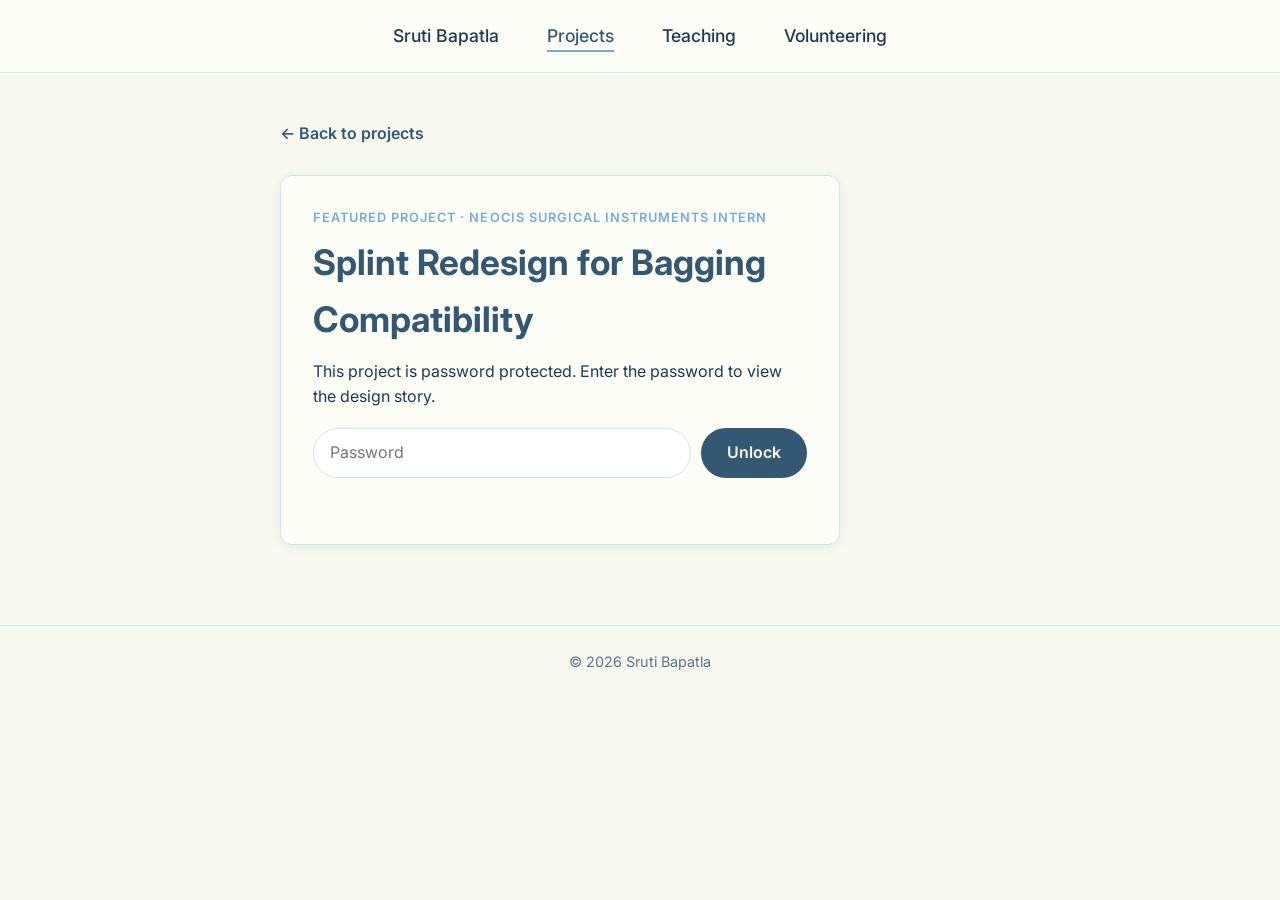
==== neocis.html @ 36937287 "Archive the Neocis card from Featured projects Co-Authored-By: Claude Opus 5.5 <noreply@anthropic.co" ====
<!DOCTYPE html>
<html lang="en">
<head>
  <meta charset="UTF-8">
  <meta name="viewport" content="width=device-width, initial-scale=1.0">
  <meta name="robots" content="noindex">
  <title>Neocis | Sruti Bapatla</title>
  <link rel="preconnect" href="https://fonts.googleapis.com">
  <link href="https://fonts.googleapis.com/css2?family=Inter:wght@400;500;600;700&display=swap" rel="stylesheet">
  <link rel="stylesheet" href="styles.css?v=12">
</head>
<body>
  <nav class="site-nav">
    <ul>
      <li><a href="index.html">Sruti Bapatla</a></li>
      <li><a href="projects.html" class="active">Projects</a></li>
      <li><a href="teaching.html">Teaching</a></li>
      <li><a href="volunteering.html">Volunteering</a></li>
    </ul>
  </nav>

  <!--
    This page's content is encrypted in neocis.enc.
    To edit it: change private-src/neocis-content.html (or its images), then run
      pwsh private-src/build-neocis.ps1 -Password "<password>"
  -->
  <main class="post" id="post">
    <a class="back-link" href="projects.html#featured">&larr; Back to projects</a>

    <section class="lock-card">
      <p class="post-kicker">Featured Project · Neocis Surgical Instruments Intern</p>
      <h1>Splint Redesign for Bagging Compatibility</h1>
      <p>This project is password protected. Enter the password to view the design story.</p>
      <form id="unlock-form" class="lock-form">
        <label for="pw" class="visually-hidden">Password</label>
        <input id="pw" type="password" placeholder="Password" autocomplete="current-password" required>
        <button class="btn primary" type="submit">Unlock</button>
      </form>
      <p id="lock-msg" class="lock-msg" role="status" aria-live="polite"></p>
    </section>
  </main>

  <footer>© 2026 Sruti Bapatla</footer>

  <script>
    (() => {
      const form = document.getElementById("unlock-form");
      const input = document.getElementById("pw");
      const msg = document.getElementById("lock-msg");
      const post = document.getElementById("post");
      const KEY = "neocis-pw";
      let encrypted = null;

      async function decrypt(password) {
        if (!encrypted) {
          const res = await fetch("neocis.enc", { cache: "no-cache" });
          if (!res.ok) throw new Error("load");
          encrypted = new Uint8Array(await res.arrayBuffer());
        }
        const salt = encrypted.slice(0, 16);
        const iv = encrypted.slice(16, 28);
        const data = encrypted.slice(28);
        const base = await crypto.subtle.importKey("raw", new TextEncoder().encode(password), "PBKDF2", false, ["deriveKey"]);
        const key = await crypto.subtle.deriveKey(
          { name: "PBKDF2", salt, iterations: 300000, hash: "SHA-256" },
          base, { name: "AES-GCM", length: 256 }, false, ["decrypt"]);
        const plain = await crypto.subtle.decrypt({ name: "AES-GCM", iv }, key, data);
        return new TextDecoder().decode(plain);
      }

      async function unlock(password, remember) {
        msg.textContent = "Unlocking…";
        try {
          post.innerHTML = await decrypt(password);
          if (remember) { try { sessionStorage.setItem(KEY, password); } catch (e) {} }
          window.scrollTo(0, 0);
        } catch (e) {
          msg.textContent = e.message === "load"
            ? "Couldn't load the project. Please try again."
            : "That password isn't right.";
          try { sessionStorage.removeItem(KEY); } catch (e2) {}
          input.select();
        }
      }

      form.addEventListener("submit", (e) => {
        e.preventDefault();
        unlock(input.value, true);
      });

      // Stay unlocked across reloads in the same browser tab.
      let saved = null;
      try { saved = sessionStorage.getItem(KEY); } catch (e) {}
      if (saved) unlock(saved, false);
    })();
  </script>
</body>
</html>
---- styles.css ----
/* ===== Fonts =====
   Put the font files in the fonts/ folder with these names
   (.woff2 preferred; .otf/.ttf also listed as backups). */
@font-face {
  font-family: "Wassmer Reglet";
  src: local("Wassmer Reglet"),
       url("fonts/WassmerReglet.woff2") format("woff2"),
       url("fonts/WassmerReglet.otf") format("opentype"),
       url("fonts/WassmerReglet.ttf") format("truetype");
  font-display: swap;
}

@font-face {
  font-family: "Zugili";
  src: local("Zugili"),
       url("fonts/Zugili.woff2") format("woff2"),
       url("fonts/Zugili.otf") format("opentype"),
       url("fonts/Zugili.ttf") format("truetype");
  font-display: swap;
}

/* ===== Base ===== */
:root {
  /* Palette */
  --navy: #355872;
  --steel: #7AAACE;
  --sky: #9CD5FF;
  --cream: #F7F8F0;

  --bg: var(--cream);
  --surface: #fdfdf8;
  --text: #22394b;
  --muted: #5a7488;
  --accent: var(--navy);
  --accent-mid: var(--steel);
  --accent-soft: #dcefff;
  --border: #d5e3ee;
  --radius: 12px;
  --shadow: 0 2px 10px rgba(53, 88, 114, 0.08);

  /* Swap these two if you'd rather have the fonts the other way round */
  --font-heading: "Wassmer Reglet", "Inter", Georgia, serif;
  --font-body: "Zugili", "Inter", -apple-system, "Segoe UI", sans-serif;
}

* { box-sizing: border-box; margin: 0; padding: 0; }

/* Unfinished items are marked hidden in the HTML until they're filled in */
[hidden] { display: none !important; }

body {
  font-family: var(--font-body);
  background: var(--bg);
  color: var(--text);
  line-height: 1.6;
}

h1, h2, h3, .site-nav a, .cover-title, .btn, .logo-name {
  font-family: var(--font-heading);
}

h1, h2 { color: var(--navy); }

img { max-width: 100%; display: block; }
a { color: var(--accent); }

/* Text you still need to fill in */
.placeholder-text { color: #8fa3b2; font-style: italic; }

.meta { color: var(--muted); font-size: 0.9rem; }

/* ===== Top navigation ===== */
.site-nav {
  position: sticky;
  top: 0;
  z-index: 10;
  background: var(--surface);
  border-bottom: 1px solid var(--border);
}

.site-nav ul {
  list-style: none;
  display: flex;
  justify-content: center;
  flex-wrap: wrap;
  gap: 8px 48px;
  padding: 22px 16px;
}

.site-nav a {
  color: var(--text);
  text-decoration: none;
  font-size: 1.1rem;
  font-weight: 500;
  padding-bottom: 4px;
  border-bottom: 2px solid transparent;
  transition: border-color 0.2s, color 0.2s;
}

.site-nav a:hover { color: var(--accent-mid); }

.site-nav a.active {
  color: var(--accent);
  border-bottom-color: var(--accent-mid);
}

/* ===== Layout ===== */
main {
  max-width: 1100px;
  margin: 0 auto;
  padding: 48px 20px 80px;
}

h1 { font-size: 2.2rem; margin-bottom: 12px; }
h2 { font-size: 1.6rem; margin-bottom: 20px; }
h3 { font-size: 1.15rem; margin-bottom: 6px; }

.section { margin-top: 72px; }

.page-intro { color: var(--muted); margin-bottom: 32px; }

/* ===== Home: hero ===== */
.hero {
  display: grid;
  grid-template-columns: 340px 1fr;
  gap: 48px;
  align-items: center;
}

.hero-photo img {
  width: 100%;
  aspect-ratio: 1 / 1;
  object-fit: cover;
  object-position: center;
  border-radius: var(--radius);
  box-shadow: var(--shadow);
}

.hero-text p { margin-bottom: 16px; }

.button-row { display: flex; flex-wrap: wrap; gap: 12px; margin-top: 24px; }

.btn {
  display: inline-block;
  padding: 10px 24px;
  border-radius: 999px;
  border: 2px solid var(--accent);
  color: var(--accent);
  background: transparent;
  text-decoration: none;
  font-weight: 600;
  transition: background 0.2s, color 0.2s;
}

.btn:hover, .btn.primary { background: var(--accent); color: var(--cream); }
.btn.primary:hover { background: #2a465b; border-color: #2a465b; }

/* ===== Home: education ===== */
.edu-card {
  background: var(--surface);
  border: 1px solid var(--border);
  border-radius: var(--radius);
  padding: 24px 28px;
  margin-bottom: 20px;
  box-shadow: var(--shadow);
}

.edu-meta { color: var(--muted); font-size: 0.95rem; margin-bottom: 10px; }

/* ===== Projects ===== */
.filter-bar { display: flex; align-items: center; gap: 12px; margin-bottom: 36px; }

.filter-bar label { font-weight: 600; }

.filter-bar select {
  font: inherit;
  padding: 8px 36px 8px 14px;
  border: 1px solid var(--border);
  border-radius: 8px;
  background: var(--surface);
  cursor: pointer;
}

.project-group { display: none; }
.project-group.visible { display: block; }

.project-grid {
  display: grid;
  grid-template-columns: repeat(3, 1fr);
  gap: 32px;
}

.project-card h3 { margin-top: 12px; }

.project-cover {
  position: relative;
  border-radius: var(--radius);
  overflow: hidden;
  background: var(--navy);
  box-shadow: var(--shadow);
}

.project-cover img {
  width: 100%;
  aspect-ratio: 4 / 3;
  object-fit: cover;
  object-position: center;
  transition: opacity 0.3s;
}

.project-cover .cover-title {
  position: absolute;
  left: 0; right: 0; bottom: 0;
  padding: 12px 16px;
  color: #fff;
  font-weight: 600;
  background: linear-gradient(transparent, rgba(53, 88, 114, 0.8));
  transition: opacity 0.3s;
}

.project-cover .overlay {
  position: absolute;
  inset: 0;
  padding: 14px 16px;
  display: flex;
  align-items: center;
  justify-content: center;
  text-align: center;
  color: #fff;
  font-size: 0.85rem;
  line-height: 1.45;
  opacity: 0;
  transition: opacity 0.3s;
}

.project-cover:hover img { opacity: 0.2; }
.project-cover:hover .cover-title { opacity: 0; }
.project-cover:hover .overlay { opacity: 1; }
.project-cover .overlay .placeholder-text { color: #e8ecee; }

.skills { display: flex; flex-wrap: wrap; gap: 6px; margin-top: 10px; list-style: none; }

.skills li {
  font-size: 0.8rem;
  padding: 3px 10px;
  border-radius: 999px;
  background: var(--accent-soft);
  color: var(--accent);
}

/* ===== Teaching ===== */
.hover-grid {
  display: grid;
  grid-template-columns: repeat(auto-fill, minmax(300px, 1fr));
  gap: 20px;
  align-items: start;
}

.hover-box {
  background: var(--surface);
  border: 1px solid var(--border);
  border-left: 4px solid var(--accent-mid);
  border-radius: var(--radius);
  padding: 20px 24px;
  box-shadow: var(--shadow);
  transition: transform 0.2s, box-shadow 0.2s;
}

.hover-box:hover { transform: translateY(-2px); box-shadow: 0 6px 18px rgba(53, 88, 114, 0.15); }

.hover-box h3 { margin-bottom: 0; }

.hover-box .details {
  max-height: 0;
  overflow: hidden;
  opacity: 0;
  transition: max-height 0.35s ease, opacity 0.3s, margin 0.3s;
}

.hover-box:hover .details,
.hover-box:focus-within .details {
  max-height: 400px;
  opacity: 1;
  margin-top: 12px;
}

.details-list { padding-left: 18px; }
.details-list li { margin-bottom: 4px; }
.hover-box .details .meta { margin-bottom: 6px; }

.hover-hint { color: var(--muted); font-size: 0.85rem; margin-top: 4px; }

/* ===== Volunteering ===== */
.logo-grid {
  display: grid;
  grid-template-columns: repeat(auto-fill, minmax(280px, 1fr));
  gap: 28px;
}

.logo-card {
  position: relative;
  aspect-ratio: 1 / 1;
  background: var(--surface);
  border: 1px solid var(--border);
  border-radius: var(--radius);
  overflow: hidden;
  box-shadow: var(--shadow);
}

.logo-card img {
  width: 100%;
  height: 100%;
  object-fit: contain;
  object-position: center;
  padding: 28px;
  transition: opacity 0.3s;
}

.logo-card img.photo { object-fit: cover; padding: 0; }

.logo-card .overlay {
  position: absolute;
  inset: 0;
  padding: 24px;
  display: flex;
  flex-direction: column;
  justify-content: center;
  text-align: center;
  background: rgba(53, 88, 114, 0.93);
  color: #fff;
  opacity: 0;
  transition: opacity 0.3s;
}

.logo-card .overlay .role { font-weight: 600; margin-bottom: 8px; opacity: 0.9; }
.logo-card .overlay .placeholder-text { color: var(--sky); }

.logo-card:hover .overlay { opacity: 1; }
.logo-card:hover img { opacity: 0.15; }

.logo-name { text-align: center; margin-top: 10px; font-weight: 600; }

/* ===== Home: honors ===== */
.honors-list { list-style: none; display: grid; gap: 12px; }

.honors-list li {
  background: var(--surface);
  border: 1px solid var(--border);
  border-left: 4px solid var(--sky);
  border-radius: var(--radius);
  padding: 14px 20px;
}

.honors-list strong { color: var(--navy); }

.project-card .meta { margin-top: 2px; }

.poster-link {
  display: inline-block;
  margin-top: 6px;
  font-family: var(--font-heading);
  font-weight: 600;
  font-size: 0.9rem;
  text-decoration: none;
  border-bottom: 2px solid var(--sky);
}

.poster-link:hover { border-bottom-color: var(--navy); }

/* Featured: two larger cards, centered */
.project-grid.featured-grid {
  grid-template-columns: repeat(auto-fit, minmax(0, 440px));   /* centers however many featured cards are shown */
  justify-content: center;
  gap: 40px;
}

.featured-grid .project-card h3 { font-size: 1.25rem; }

@media (max-width: 700px) {
  .project-grid.featured-grid { grid-template-columns: 1fr; }
}

/* Featured cards link to their write-up */
.card-link { color: inherit; text-decoration: none; display: block; }
.card-link:hover h3 { color: var(--steel); }

/* ===== Fabrication Fun gallery ===== */
.fab-gallery {
  display: grid;
  grid-template-columns: repeat(3, minmax(0, 1fr));   /* always three per row */
  gap: 24px;
  align-items: start;
}

.fab-item {
  margin: 0;
  border-radius: var(--radius);
  background: var(--navy);
  overflow: hidden;
  box-shadow: var(--shadow);
  outline: none;
}

.fab-item img {
  width: 100%;
  aspect-ratio: 1 / 1;
  object-fit: cover;
  transition: transform 0.3s, opacity 0.3s;
}

.fab-item figcaption {
  padding: 10px 14px 12px;
  color: var(--cream);
  font-family: var(--font-heading);
  font-weight: 600;
}

.fab-item figcaption.placeholder-text { color: var(--sky); }

.fab-item .skills {
  max-height: 0;
  opacity: 0;
  margin: 0;
  padding: 0 14px;
  overflow: hidden;
  transform: translateY(-6px);
  transition: max-height 0.3s, opacity 0.3s, transform 0.3s, padding 0.3s;
}

.fab-item .skills li { background: var(--sky); color: var(--navy); }

.fab-item:hover img,
.fab-item:focus img { transform: scale(0.92); opacity: 0.55; }

.fab-item:hover .skills,
.fab-item:focus .skills {
  max-height: 200px;
  opacity: 1;
  transform: none;
  padding: 0 14px 14px;
}

/* ===== Blog-style project pages ===== */
.post { max-width: 760px; }

.back-link {
  display: inline-block;
  margin-bottom: 28px;
  font-family: var(--font-heading);
  font-weight: 600;
  text-decoration: none;
}

.back-link:hover { color: var(--steel); }

.post-header { margin-bottom: 28px; }
.post-header h1 { margin-bottom: 6px; }

.post-kicker {
  text-transform: uppercase;
  letter-spacing: 0.08em;
  font-size: 0.8rem;
  font-weight: 600;
  color: var(--steel);
  margin-bottom: 6px;
}

.post-hero {
  width: 100%;
  max-height: 460px;
  object-fit: cover;
  object-position: center;
  border-radius: var(--radius);
  box-shadow: var(--shadow);
  margin-bottom: 40px;
}

.post-section { margin-bottom: 40px; }
.post-section h2 { font-size: 1.35rem; margin-bottom: 10px; }
.post-section p { margin-bottom: 14px; font-size: 1.05rem; }

.post-figure { margin: 24px 0; }

.post-figure img {
  width: 100%;
  border-radius: var(--radius);
  box-shadow: var(--shadow);
}

.post-figure figcaption {
  margin-top: 8px;
  font-size: 0.9rem;
  color: var(--muted);
  text-align: center;
}

.post-hero.contain { object-fit: contain; background: #fff; }

.post-subtitle { font-size: 1.15rem; color: var(--muted); margin-bottom: 6px; }

/* Key numbers */
.stat-row {
  display: grid;
  grid-template-columns: repeat(4, 1fr);
  gap: 12px;
  margin-top: 18px;
}

.stat {
  background: var(--surface);
  border: 1px solid var(--border);
  border-radius: var(--radius);
  padding: 14px 16px;
  display: flex;
  flex-direction: column;
  gap: 4px;
}

.stat-num { font-family: var(--font-heading); font-weight: 700; font-size: 1.25rem; color: var(--navy); }
.stat-label { font-size: 0.85rem; color: var(--muted); line-height: 1.35; }

/* Worked calculation */
.calc {
  background: var(--navy);
  color: var(--cream);
  border-radius: var(--radius);
  padding: 6px 20px;
  margin: 14px 0;
}

.calc div {
  display: flex;
  justify-content: space-between;
  flex-wrap: wrap;
  gap: 4px 16px;
  padding: 10px 0;
  border-bottom: 1px solid rgba(156, 213, 255, 0.25);
}

.calc div:last-child { border-bottom: none; }
.calc span { color: var(--sky); font-size: 0.9rem; }
.calc strong { font-weight: 600; }

@media (max-width: 700px) {
  .stat-row { grid-template-columns: repeat(2, 1fr); }
}

/* Password-protected project */
.lock-card {
  background: var(--surface);
  border: 1px solid var(--border);
  border-radius: var(--radius);
  box-shadow: var(--shadow);
  padding: 32px;
  max-width: 560px;
}

.lock-card h1 { margin-bottom: 12px; }

.lock-form { display: flex; flex-wrap: wrap; gap: 10px; margin-top: 18px; }

.lock-form input {
  flex: 1 1 200px;
  font: inherit;
  padding: 10px 16px;
  border: 1px solid var(--border);
  border-radius: 999px;
  background: #fff;
  color: var(--text);
}

.lock-form input:focus { outline: 2px solid var(--steel); outline-offset: 1px; }
.lock-form .btn { cursor: pointer; font: inherit; font-weight: 600; }

.lock-msg { margin-top: 12px; min-height: 1.5em; color: var(--muted); font-size: 0.95rem; }

.visually-hidden {
  position: absolute; width: 1px; height: 1px; overflow: hidden;
  clip: rect(0 0 0 0); white-space: nowrap;
}

.post-figure.narrow { max-width: 420px; margin-left: auto; margin-right: auto; }

.post-section h3 { margin: 28px 0 10px; color: var(--navy); }

/* Text beside a picture; stacks on phones */
.post-split {
  display: grid;
  grid-template-columns: 1.3fr 1fr;
  gap: 28px;
  align-items: center;
}

.post-split .post-figure { margin: 0; }

/* Image grids */
.post-grid {
  display: grid;
  grid-template-columns: repeat(3, 1fr);
  gap: 14px;
  margin: 18px 0;
}

.post-grid.two { grid-template-columns: repeat(2, 1fr); }
.post-grid.four { grid-template-columns: repeat(4, 1fr); }

.post-grid figure { margin: 0; }

.post-grid img {
  width: 100%;
  aspect-ratio: 1 / 1;
  object-fit: contain;
  object-position: center;
  background: #fff;
  border-radius: 10px;
  border: 1px solid var(--border);
  padding: 6px;
}

.post-grid figcaption {
  margin-top: 6px;
  font-size: 0.82rem;
  color: var(--muted);
  text-align: center;
}

.post-callout {
  background: var(--accent-soft);
  border-radius: var(--radius);
  padding: 14px 18px;
}

.post-cite { font-size: 0.8rem !important; color: var(--muted); }
.post-note { font-size: 0.85rem !important; color: var(--muted); margin-top: 10px; }

/* Requirement cards */
.req-grid {
  display: grid;
  grid-template-columns: repeat(2, 1fr);
  gap: 14px;
  margin-top: 16px;
}

.req-card {
  background: var(--surface);
  border: 1px solid var(--border);
  border-radius: var(--radius);
  padding: 16px 20px;
}

.req-card.focus { background: var(--accent-soft); border-color: var(--sky); }
.req-card h3 { margin: 0 0 8px; font-size: 1.05rem; }
.req-card ul, .pros-cons ul, .post-list { padding-left: 18px; }
.req-card li, .pros-cons li, .post-list li { margin-bottom: 4px; }

/* Concept blocks */
.concept {
  background: var(--surface);
  border: 1px solid var(--border);
  border-radius: var(--radius);
  padding: 4px 22px 18px;
  margin: 20px 0;
}

.concept h3 { margin-top: 18px; }

.pros-cons {
  display: grid;
  grid-template-columns: 1fr 1fr;
  gap: 18px;
}

.pros-cons h4 { font-family: var(--font-heading); color: var(--steel); margin-bottom: 4px; }

/* Table */
.post-table {
  width: 100%;
  border-collapse: collapse;
  margin: 10px 0 12px;
  font-size: 0.95rem;
  background: var(--surface);
  border-radius: var(--radius);
  overflow: hidden;
}

.post-table th, .post-table td { padding: 10px 12px; text-align: center; border-bottom: 1px solid var(--border); }
.post-table th { background: var(--navy); color: var(--cream); font-family: var(--font-heading); font-weight: 600; }
.post-table td:first-child { font-weight: 600; text-align: left; }

/* Quote */
.post-quote {
  margin: 28px 0 14px;
  padding: 20px 24px;
  border-radius: var(--radius);
  background: var(--navy);
  color: var(--cream);
  font-size: 1.1rem;
  font-style: italic;
}

.post-quote span { display: block; margin-top: 8px; font-size: 0.85rem; font-style: normal; color: var(--sky); }

@media (max-width: 700px) {
  .post-split, .pros-cons, .req-grid { grid-template-columns: 1fr; }
  .post-grid, .post-grid.four { grid-template-columns: repeat(2, 1fr); }
  .table-wrap { overflow-x: auto; }
}

/* ===== Footer ===== */
footer {
  text-align: center;
  color: var(--muted);
  font-size: 0.9rem;
  padding: 24px;
  border-top: 1px solid var(--border);
}

/* ===== Responsive ===== */
@media (max-width: 900px) {
  .project-grid { grid-template-columns: repeat(2, 1fr); }
}

@media (max-width: 700px) {
  .fab-gallery { gap: 10px; }
  .fab-item figcaption { font-size: 0.8rem; padding: 6px 8px 8px; }
  .fab-item .skills li { font-size: 0.65rem; padding: 2px 6px; }
  .hero { grid-template-columns: 1fr; }
  .hero-photo { max-width: 320px; margin: 0 auto; }
  .project-grid { grid-template-columns: 1fr; }
  .site-nav ul { gap: 8px 24px; }
}
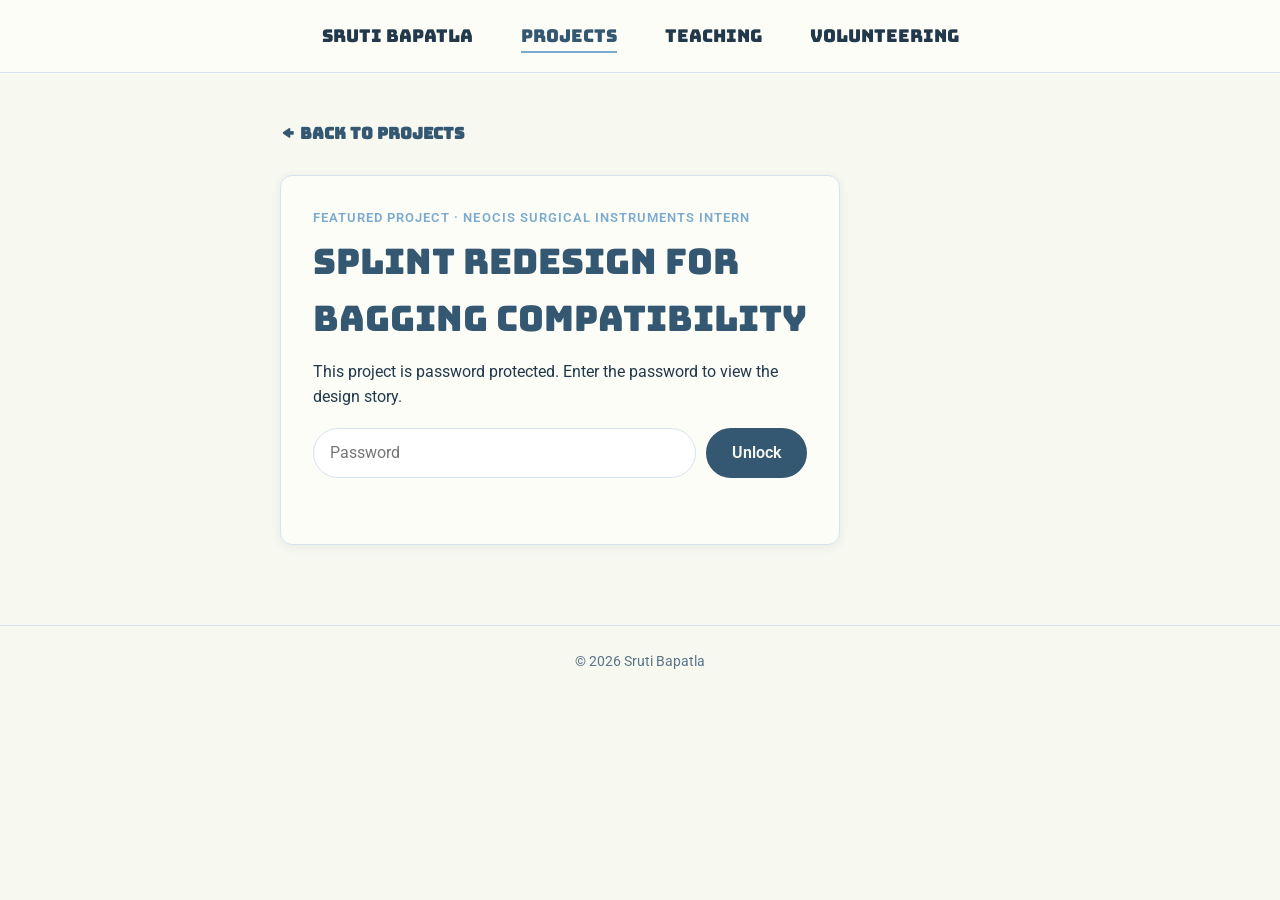
==== commit 678baa55: "Switch fonts to Bungee headings and Roboto body Co-Authored-By: Claude Opus 5.5 <noreply@anthropic.c" ====
--- a/neocis.html
+++ b/neocis.html
@@ -6,8 +6,8 @@
   <meta name="robots" content="noindex">
   <title>Neocis | Sruti Bapatla</title>
   <link rel="preconnect" href="https://fonts.googleapis.com">
-  <link href="https://fonts.googleapis.com/css2?family=Inter:wght@400;500;600;700&display=swap" rel="stylesheet">
-  <link rel="stylesheet" href="styles.css?v=12">
+  <link href="https://fonts.googleapis.com/css2?family=Bungee&family=Roboto:wght@400;500;700&display=swap" rel="stylesheet">
+  <link rel="stylesheet" href="styles.css?v=14">
 </head>
 <body>
   <nav class="site-nav">
--- a/styles.css
+++ b/styles.css
@@ -1,23 +1,5 @@
 /* ===== Fonts =====
-   Put the font files in the fonts/ folder with these names
-   (.woff2 preferred; .otf/.ttf also listed as backups). */
-@font-face {
-  font-family: "Wassmer Reglet";
-  src: local("Wassmer Reglet"),
-       url("fonts/WassmerReglet.woff2") format("woff2"),
-       url("fonts/WassmerReglet.otf") format("opentype"),
-       url("fonts/WassmerReglet.ttf") format("truetype");
-  font-display: swap;
-}
-
-@font-face {
-  font-family: "Zugili";
-  src: local("Zugili"),
-       url("fonts/Zugili.woff2") format("woff2"),
-       url("fonts/Zugili.otf") format("opentype"),
-       url("fonts/Zugili.ttf") format("truetype");
-  font-display: swap;
-}
+   Bungee (headings) and Roboto (body) load from Google Fonts in each page's <head>. */
 
 /* ===== Base ===== */
 :root {
@@ -39,8 +21,8 @@
   --shadow: 0 2px 10px rgba(53, 88, 114, 0.08);
 
   /* Swap these two if you'd rather have the fonts the other way round */
-  --font-heading: "Wassmer Reglet", "Inter", Georgia, serif;
-  --font-body: "Zugili", "Inter", -apple-system, "Segoe UI", sans-serif;
+  --font-heading: "Bungee", "Roboto", sans-serif;
+  --font-body: "Roboto", -apple-system, "Segoe UI", sans-serif;
 }
 
 * { box-sizing: border-box; margin: 0; padding: 0; }
@@ -57,6 +39,7 @@
 
 h1, h2, h3, .site-nav a, .cover-title, .btn, .logo-name {
   font-family: var(--font-heading);
+  font-weight: 400; /* Bungee has a single weight; this avoids fake bolding */
 }
 
 h1, h2 { color: var(--navy); }
@@ -233,6 +216,9 @@
   transition: opacity 0.3s;
 }
 
+/* stack paragraphs; scroll if a long description doesn't fit */
+.project-cover .overlay { flex-direction: column; gap: 8px; justify-content: safe center; overflow-y: auto; }
+.project-cover .overlay:has(p + p) { font-size: 0.78rem; line-height: 1.36; padding: 10px 14px; }
 .project-cover:hover img { opacity: 0.2; }
 .project-cover:hover .cover-title { opacity: 0; }
 .project-cover:hover .overlay { opacity: 1; }
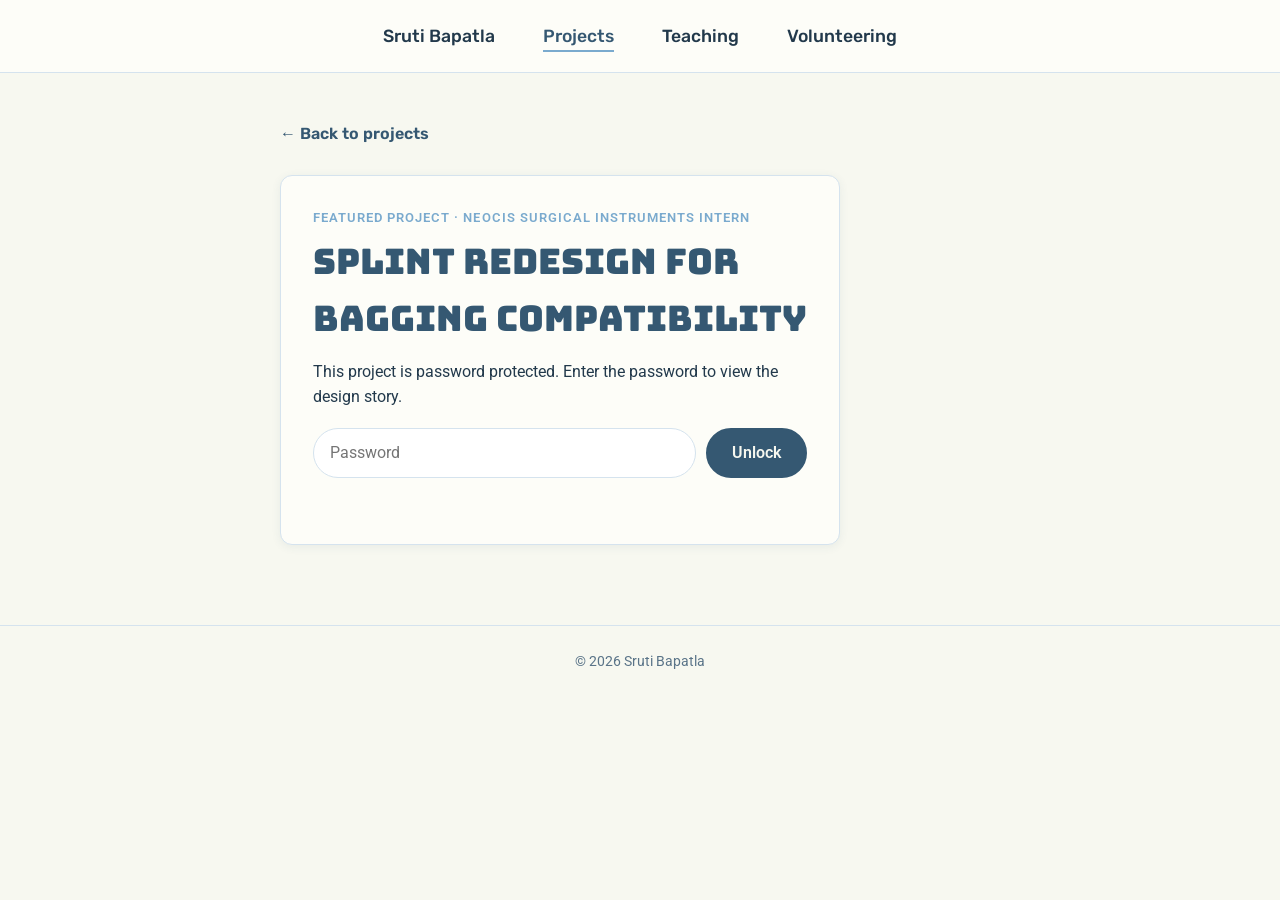
==== commit 10367d78: "Use Rubik for subheadings, menu and card titles Co-Authored-By: Claude Opus 5.5 <noreply@anthropic.c" ====
--- a/neocis.html
+++ b/neocis.html
@@ -6,8 +6,8 @@
   <meta name="robots" content="noindex">
   <title>Neocis | Sruti Bapatla</title>
   <link rel="preconnect" href="https://fonts.googleapis.com">
-  <link href="https://fonts.googleapis.com/css2?family=Bungee&family=Roboto:wght@400;500;700&display=swap" rel="stylesheet">
-  <link rel="stylesheet" href="styles.css?v=14">
+  <link href="https://fonts.googleapis.com/css2?family=Bungee&family=Roboto:wght@400;500;700&family=Rubik:wght@500;600;700&display=swap" rel="stylesheet">
+  <link rel="stylesheet" href="styles.css?v=15">
 </head>
 <body>
   <nav class="site-nav">
--- a/styles.css
+++ b/styles.css
@@ -23,6 +23,7 @@
   /* Swap these two if you'd rather have the fonts the other way round */
   --font-heading: "Bungee", "Roboto", sans-serif;
   --font-body: "Roboto", -apple-system, "Segoe UI", sans-serif;
+  --font-sub: "Rubik", "Roboto", sans-serif; /* bold, easier-to-read middle font for smaller headings */
 }
 
 * { box-sizing: border-box; margin: 0; padding: 0; }
@@ -37,9 +38,14 @@
   line-height: 1.6;
 }
 
-h1, h2, h3, .site-nav a, .cover-title, .btn, .logo-name {
+h1, h2 {
   font-family: var(--font-heading);
   font-weight: 400; /* Bungee has a single weight; this avoids fake bolding */
+}
+
+h3, h4, .site-nav a, .cover-title, .btn, .logo-name {
+  font-family: var(--font-sub);
+  font-weight: 600;
 }
 
 h1, h2 { color: var(--navy); }
@@ -344,7 +350,7 @@
 .poster-link {
   display: inline-block;
   margin-top: 6px;
-  font-family: var(--font-heading);
+  font-family: var(--font-sub);
   font-weight: 600;
   font-size: 0.9rem;
   text-decoration: none;
@@ -397,7 +403,7 @@
 .fab-item figcaption {
   padding: 10px 14px 12px;
   color: var(--cream);
-  font-family: var(--font-heading);
+  font-family: var(--font-sub);
   font-weight: 600;
 }
 
@@ -432,7 +438,7 @@
 .back-link {
   display: inline-block;
   margin-bottom: 28px;
-  font-family: var(--font-heading);
+  font-family: var(--font-sub);
   font-weight: 600;
   text-decoration: none;
 }
@@ -502,7 +508,7 @@
   gap: 4px;
 }
 
-.stat-num { font-family: var(--font-heading); font-weight: 700; font-size: 1.25rem; color: var(--navy); }
+.stat-num { font-family: var(--font-sub); font-weight: 700; font-size: 1.25rem; color: var(--navy); }
 .stat-label { font-size: 0.85rem; color: var(--muted); line-height: 1.35; }
 
 /* Worked calculation */
@@ -656,7 +662,7 @@
   gap: 18px;
 }
 
-.pros-cons h4 { font-family: var(--font-heading); color: var(--steel); margin-bottom: 4px; }
+.pros-cons h4 { font-family: var(--font-sub); color: var(--steel); margin-bottom: 4px; }
 
 /* Table */
 .post-table {
@@ -670,7 +676,7 @@
 }
 
 .post-table th, .post-table td { padding: 10px 12px; text-align: center; border-bottom: 1px solid var(--border); }
-.post-table th { background: var(--navy); color: var(--cream); font-family: var(--font-heading); font-weight: 600; }
+.post-table th { background: var(--navy); color: var(--cream); font-family: var(--font-sub); font-weight: 600; }
 .post-table td:first-child { font-weight: 600; text-align: left; }
 
 /* Quote */
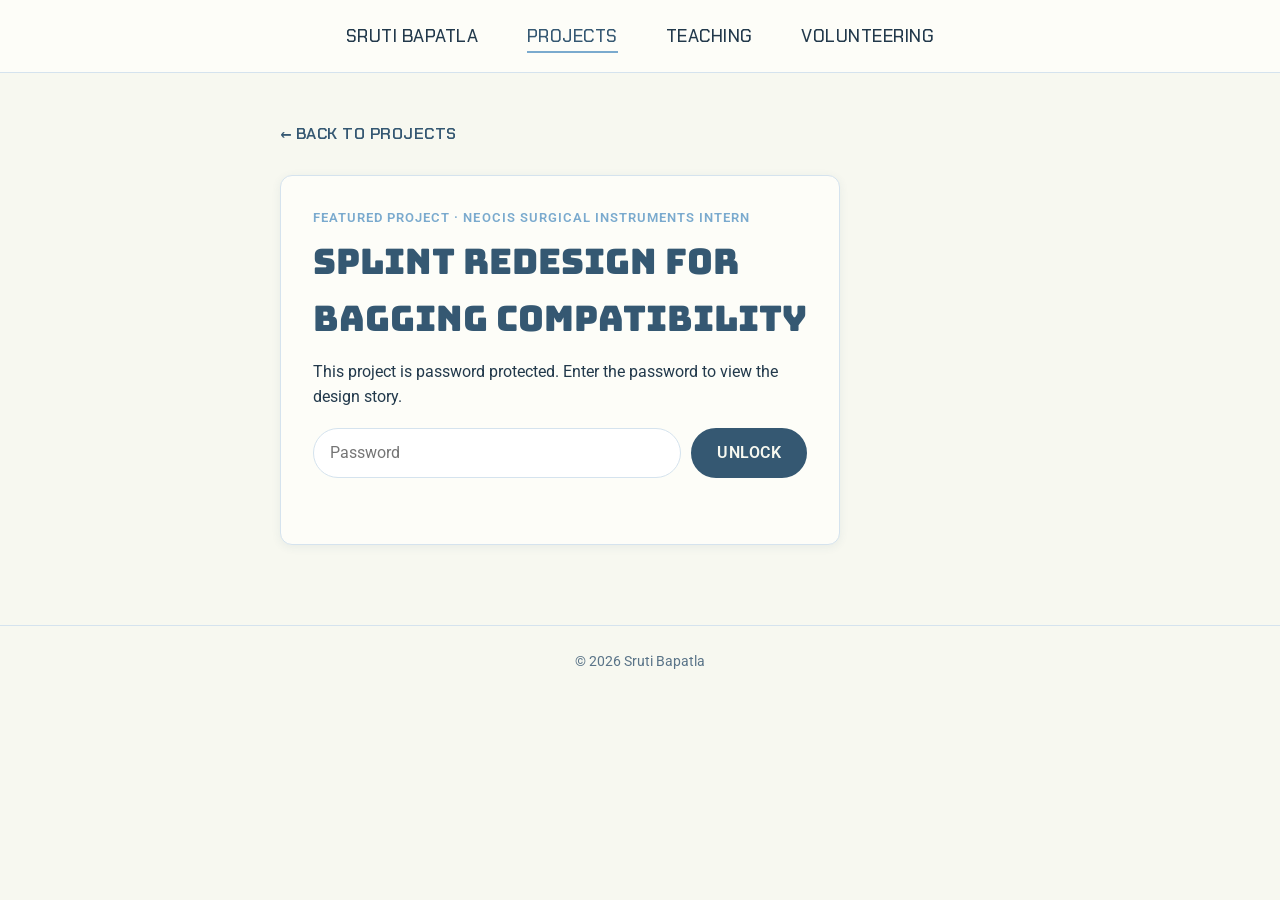
==== commit 30314aba: "Switch subheading font to all-caps Chakra Petch Co-Authored-By: Claude Opus 5.5 <noreply@anthropic.c" ====
--- a/neocis.html
+++ b/neocis.html
@@ -6,8 +6,8 @@
   <meta name="robots" content="noindex">
   <title>Neocis | Sruti Bapatla</title>
   <link rel="preconnect" href="https://fonts.googleapis.com">
-  <link href="https://fonts.googleapis.com/css2?family=Bungee&family=Roboto:wght@400;500;700&family=Rubik:wght@500;600;700&display=swap" rel="stylesheet">
-  <link rel="stylesheet" href="styles.css?v=15">
+  <link href="https://fonts.googleapis.com/css2?family=Bungee&family=Roboto:wght@400;500;700&family=Chakra+Petch:wght@500;600;700&display=swap" rel="stylesheet">
+  <link rel="stylesheet" href="styles.css?v=16">
 </head>
 <body>
   <nav class="site-nav">
--- a/styles.css
+++ b/styles.css
@@ -23,7 +23,7 @@
   /* Swap these two if you'd rather have the fonts the other way round */
   --font-heading: "Bungee", "Roboto", sans-serif;
   --font-body: "Roboto", -apple-system, "Segoe UI", sans-serif;
-  --font-sub: "Rubik", "Roboto", sans-serif; /* bold, easier-to-read middle font for smaller headings */
+  --font-sub: "Chakra Petch", "Roboto", sans-serif; /* blocky all-caps middle font for smaller headings */
 }
 
 * { box-sizing: border-box; margin: 0; padding: 0; }
@@ -46,6 +46,13 @@
 h3, h4, .site-nav a, .cover-title, .btn, .logo-name {
   font-family: var(--font-sub);
   font-weight: 600;
+}
+
+/* Everything set in the middle font is all caps */
+h3, h4, .site-nav a, .cover-title, .btn, .logo-name,
+.poster-link, .fab-item figcaption, .back-link, .post-table th {
+  text-transform: uppercase;
+  letter-spacing: 0.03em;
 }
 
 h1, h2 { color: var(--navy); }
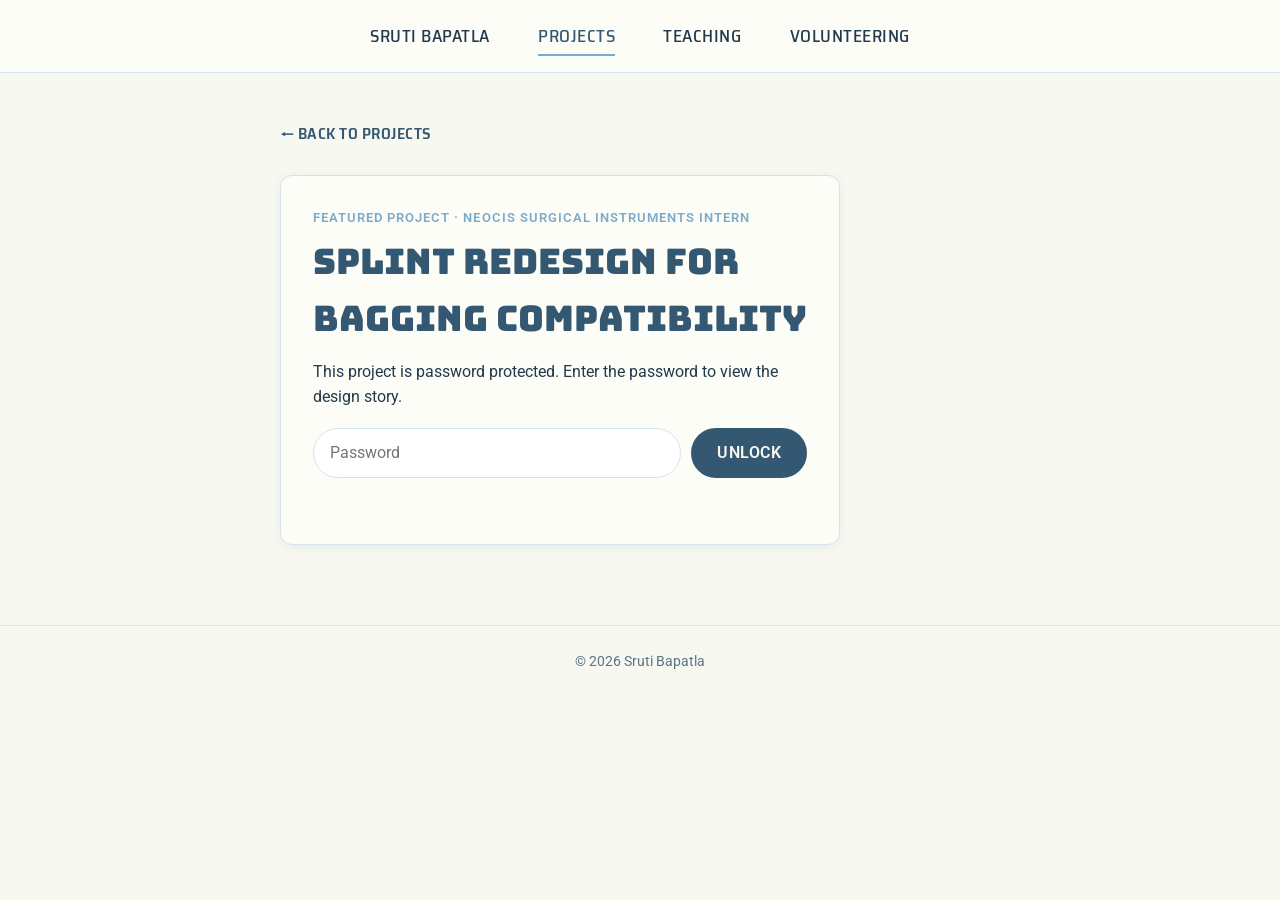
==== commit f82f9740: "Use narrower Saira Semi Condensed for subheadings Co-Authored-By: Claude Opus 5.5 <noreply@anthropic" ====
--- a/neocis.html
+++ b/neocis.html
@@ -6,8 +6,8 @@
   <meta name="robots" content="noindex">
   <title>Neocis | Sruti Bapatla</title>
   <link rel="preconnect" href="https://fonts.googleapis.com">
-  <link href="https://fonts.googleapis.com/css2?family=Bungee&family=Roboto:wght@400;500;700&family=Chakra+Petch:wght@500;600;700&display=swap" rel="stylesheet">
-  <link rel="stylesheet" href="styles.css?v=16">
+  <link href="https://fonts.googleapis.com/css2?family=Bungee&family=Roboto:wght@400;500;700&family=Saira+Semi+Condensed:wght@500;600;700&display=swap" rel="stylesheet">
+  <link rel="stylesheet" href="styles.css?v=17">
 </head>
 <body>
   <nav class="site-nav">
--- a/styles.css
+++ b/styles.css
@@ -23,7 +23,7 @@
   /* Swap these two if you'd rather have the fonts the other way round */
   --font-heading: "Bungee", "Roboto", sans-serif;
   --font-body: "Roboto", -apple-system, "Segoe UI", sans-serif;
-  --font-sub: "Chakra Petch", "Roboto", sans-serif; /* blocky all-caps middle font for smaller headings */
+  --font-sub: "Saira Semi Condensed", "Roboto", sans-serif; /* blocky all-caps middle font for smaller headings */
 }
 
 * { box-sizing: border-box; margin: 0; padding: 0; }
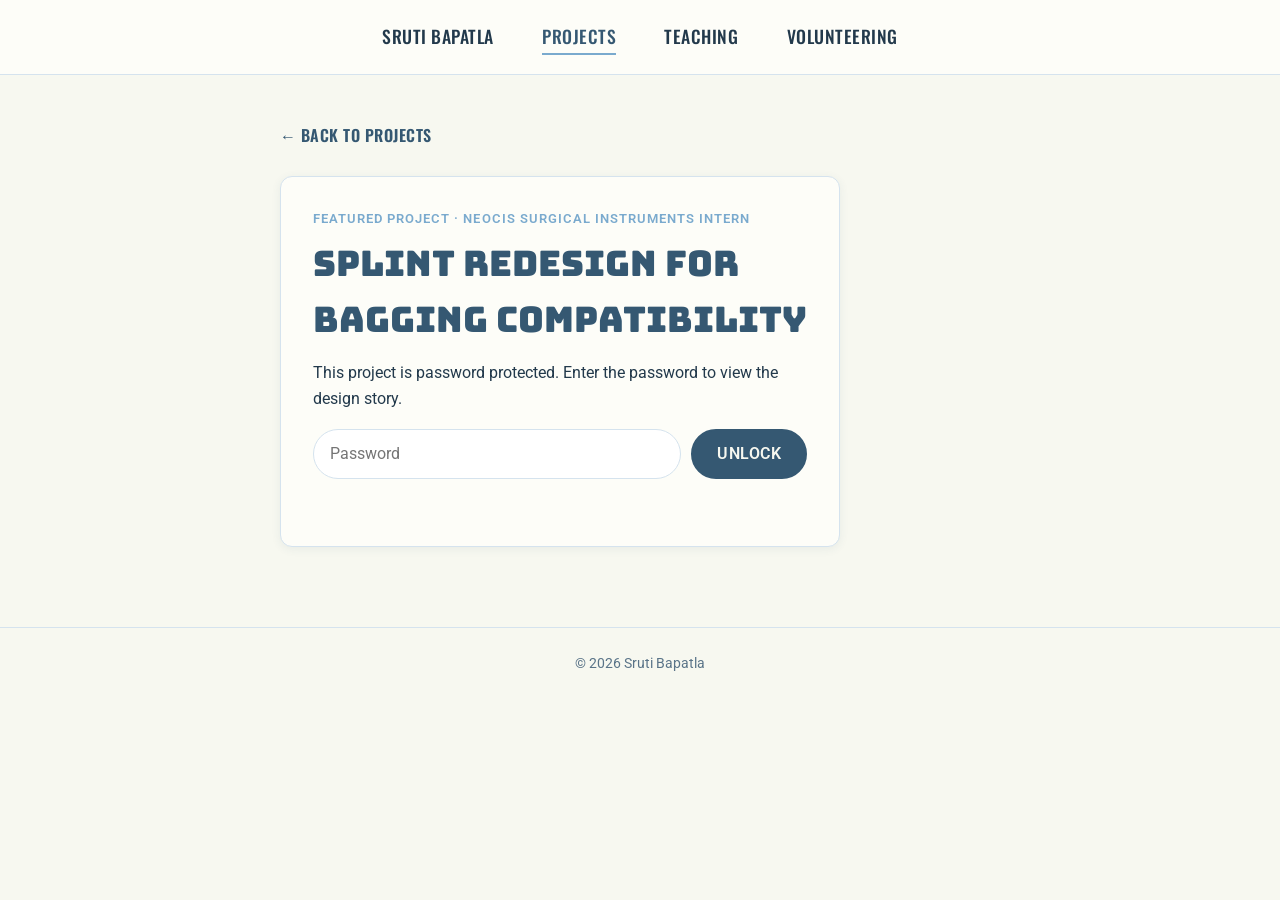
==== commit c41ecb45: "Use Oswald for the all-caps subheading font Co-Authored-By: Claude Opus 5.5 <noreply@anthropic.com>" ====
--- a/neocis.html
+++ b/neocis.html
@@ -6,8 +6,8 @@
   <meta name="robots" content="noindex">
   <title>Neocis | Sruti Bapatla</title>
   <link rel="preconnect" href="https://fonts.googleapis.com">
-  <link href="https://fonts.googleapis.com/css2?family=Bungee&family=Roboto:wght@400;500;700&family=Saira+Semi+Condensed:wght@500;600;700&display=swap" rel="stylesheet">
-  <link rel="stylesheet" href="styles.css?v=17">
+  <link href="https://fonts.googleapis.com/css2?family=Bungee&family=Roboto:wght@400;500;700&family=Oswald:wght@500;600;700&display=swap" rel="stylesheet">
+  <link rel="stylesheet" href="styles.css?v=18">
 </head>
 <body>
   <nav class="site-nav">
--- a/styles.css
+++ b/styles.css
@@ -23,7 +23,7 @@
   /* Swap these two if you'd rather have the fonts the other way round */
   --font-heading: "Bungee", "Roboto", sans-serif;
   --font-body: "Roboto", -apple-system, "Segoe UI", sans-serif;
-  --font-sub: "Saira Semi Condensed", "Roboto", sans-serif; /* blocky all-caps middle font for smaller headings */
+  --font-sub: "Oswald", "Roboto", sans-serif; /* blocky all-caps middle font for smaller headings */
 }
 
 * { box-sizing: border-box; margin: 0; padding: 0; }
